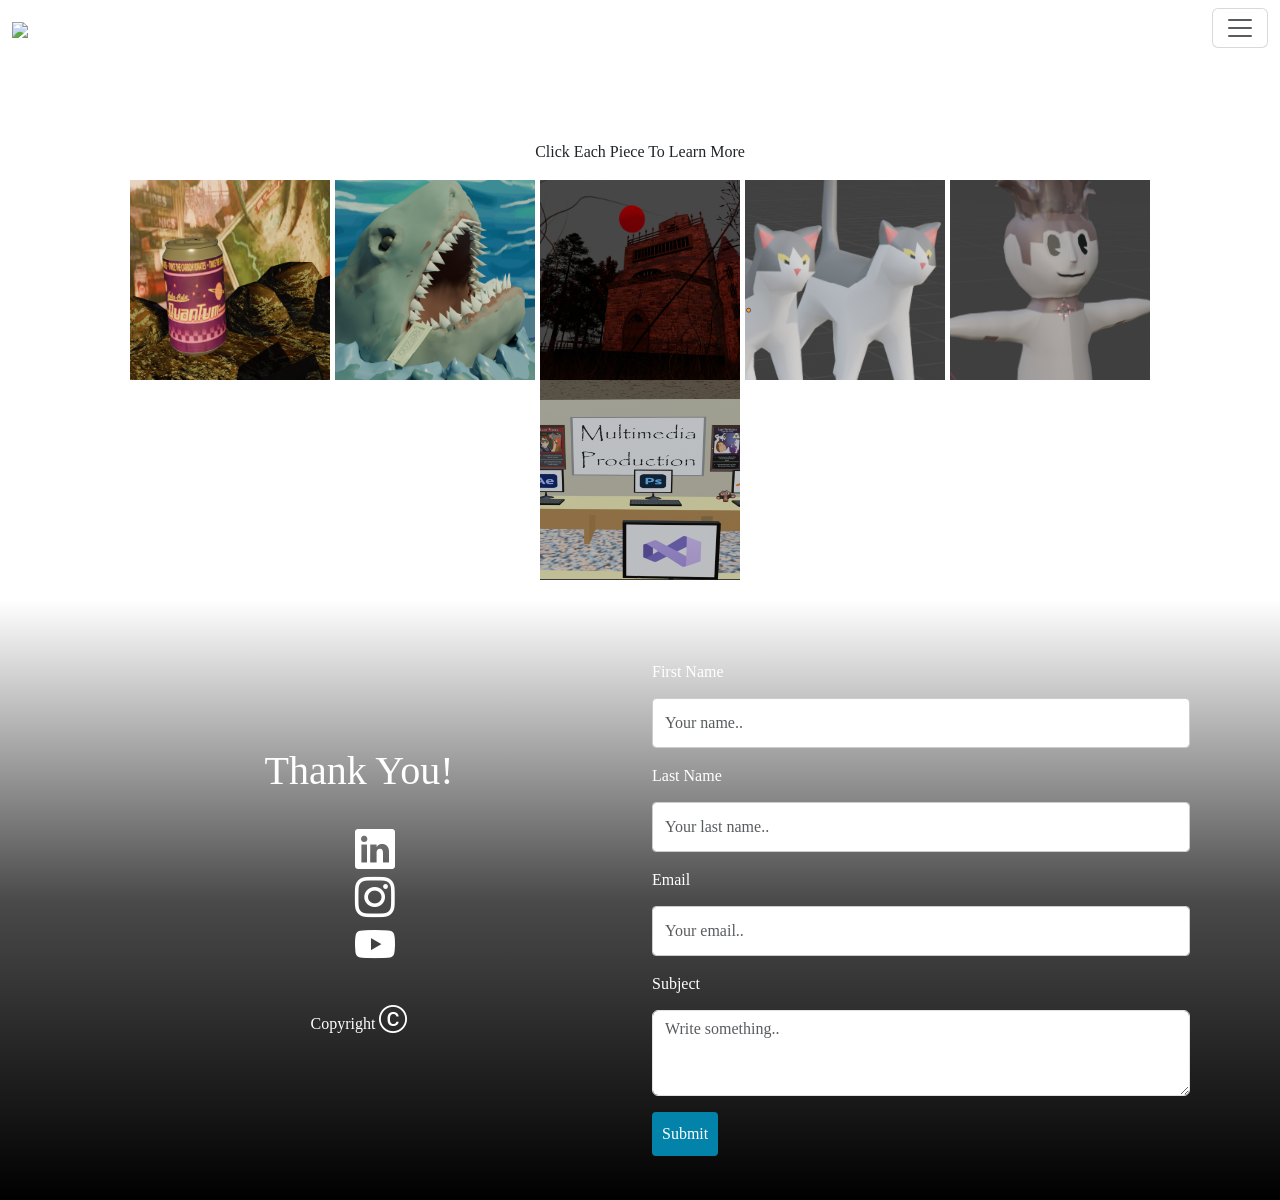
==== ForrestPortfolio/3d.html @ e5077824 "Add files via upload" ====
<!doctype html>
<html lang="en">
  <head>
    <meta charset="UTF-8" />
    <meta name="viewport" content="width=device-width, initial-scale=1.0" />
    <title>3D Models</title>
    <link
      rel="shortcut icon"
      type="image/png"
      href="WebsiteImages/Homepage/Favicon.png"
    />
    <meta name="viewport" content="width=device-width, initial-scale=1" />

    <style>
      .mdlBtn {
        cursor: pointer;
      }
      .mdlBtn:hover {
        border: thick rgb(28, 164, 199) solid;
      }
    </style>

    <link
      href="https://db.onlinewebfonts.com/c/3e9b8901f214bcb84ef81951d4052efe?family=Biome+W01+Wide+Bold"
      rel="stylesheet"
      type="text/css"
    />

    <!-- Latest compiled and minified CSS -->
    <link
      href="https://cdn.jsdelivr.net/npm/bootstrap@5.3.8/dist/css/bootstrap.min.css"
      rel="stylesheet"
    />

    <!-- icons -->
    <link
      rel="stylesheet"
      href="https://cdn.jsdelivr.net/npm/bootstrap-icons@1.13.1/font/bootstrap-icons.min.css"
    />

    <!-- Latest compiled JavaScript -->
    <script src="https://cdn.jsdelivr.net/npm/bootstrap@5.3.8/dist/js/bootstrap.bundle.min.js"></script>

    <link rel="stylesheet" href="style.css" />
  </head>
  <body id="modelPage">
    <!-- Navbar -->
    <nav class="navbar sticky-top transparentNav" id="navbar">
      <div class="container-fluid">
        <a class="navbar-brand" href="index.html"
          ><img src="WebsiteImages/NavShark.png"
        /></a>
        <button
          class="navbar-toggler bg-white"
          type="button"
          data-bs-toggle="collapse"
          data-bs-target="#collapsibleNavbar"
        >
          <span class="navbar-toggler-icon"></span>
        </button>
        <div class="collapse navbar-collapse" id="collapsibleNavbar">
          <ul class="navbar-nav">
            <li class="nav-item">
              <a class="nav-link" href="about.html">About</a>
            </li>
            <li class="nav-item">
              <a class="nav-link" href="work.html">Work</a>
            </li>
            <li class="nav-item">
              <a class="nav-link" href="future.html">Future</a>
            </li>
          </ul>
        </div>
      </div>
    </nav>
    <!-- End Navbar -->

    <h1 class="text-center text-white">3D Models</h1>

    <div class="container mt-3 text-center" id="models">
      <p>Click Each Piece To Learn More</p>

      <img
        class="mdlBtn"
        src="WebsiteImages/Thumbnails/3DModels/QuantumT.png"
        data-bs-toggle="modal"
        data-bs-target="#quantumModal"
      />

      <img
        class="mdlBtn"
        src="WebsiteImages/Thumbnails/3DModels/MawsT.png"
        data-bs-toggle="modal"
        data-bs-target="#mawsModal"
      />

      <img
        class="mdlBtn"
        src="WebsiteImages/Thumbnails/3DModels/AsylumT.png"
        data-bs-toggle="modal"
        data-bs-target="#asylumModal"
      />

      <img
        class="mdlBtn"
        src="WebsiteImages/Thumbnails/3DModels/SamDeanT.png"
        data-bs-toggle="modal"
        data-bs-target="#samdeanModal"
      />

      <img
        class="mdlBtn"
        src="WebsiteImages/Thumbnails/3DModels/NobylT.png"
        data-bs-toggle="modal"
        data-bs-target="#nobylModal"
      />

      <img
        class="mdlBtn"
        src="WebsiteImages/Thumbnails/3DModels/ClassroomT.png"
        data-bs-toggle="modal"
        data-bs-target="#classroomModal"
      />
    </div>

    <!-- THE MODAL QUANTUM -->
    <div class="modal" id="quantumModal">
      <div class="modal-dialog modal-xl">
        <div class="modal-content">
          <!-- Modal Header -->
          <div class="modal-header">
            <h4 class="modal-title">Nuka Quantum</h4>
            <button
              type="button"
              class="btn-close"
              data-bs-dismiss="modal"
            ></button>
          </div>

          <!-- Modal body -->
          <div class="modal-body">
            <div class="container">
              <div class="row">
                <div class="col-sm-6">
                  <img
                    src="WebsiteImages/Modals/3DModels/Quantum.png"
                    alt="quantum"
                    class="img-fluid"
                  />
                </div>
                <div class="col-sm-6">
                  <p>
                    shark shark shark yep yep yep and i love dinos : D and also
                    bat XD LOLZ 8D
                  </p>
                </div>
              </div>
            </div>
          </div>

          <!-- Modal footer -->
          <div class="modal-footer">
            <button type="button" class="btn btn-info" data-bs-dismiss="modal">
              Close
            </button>
          </div>
        </div>
      </div>
    </div>
    <!-- THE MODAL MAWS -->
    <div class="modal" id="mawsModal">
      <div class="modal-dialog modal-xl">
        <div class="modal-content">
          <!-- Modal Header -->
          <div class="modal-header">
            <h4 class="modal-title">Maws The Shark</h4>
            <button
              type="button"
              class="btn-close"
              data-bs-dismiss="modal"
            ></button>
          </div>

          <!-- Modal body -->
          <div class="modal-body">
            <div class="container">
              <div class="row">
                <div class="col-sm-6">
                  <img
                    src="WebsiteImages/Modals/3DModels/Maws.png"
                    alt="maws"
                    class="img-fluid"
                  />
                </div>
                <div class="col-sm-6">
                  <p class="text-center">
                    Multimedia Production assignment: To create 3 3D Models and
                    stage them. I first came up with the idea because sharks
                    happen to be my favourite animal, and I was introduced to
                    Jaws at a young age, so the idea to do the shark and license
                    plate from the movie was almost immediate when we got our
                    assignment. I fell in love with sculpting in high school and
                    was excited to try it on a computer. The difference from
                    physically sculpting to digitally sculpting was not as
                    drastic as I had thought it would be. Knowing the physical
                    application definitely helped me, but it was still a
                    learning curve. I made Maws out of one single cylinder
                    (minus the teeth and eyes) and sculpted the entire thing. I
                    made the teeth out of individual cones and placed them
                    around the mouth and made the eyes with spheres. Overall, I
                    thoroughly enjoyed learning about the sculpting side of
                    Blender even though it was only a small portion of what
                    Blender has to offer.
                  </p>
                </div>
              </div>
            </div>
          </div>

          <!-- Modal footer -->
          <div class="modal-footer">
            <button type="button" class="btn btn-info" data-bs-dismiss="modal">
              Close
            </button>
          </div>
        </div>
      </div>
    </div>
    <!-- THE MODAL ASYLUM -->
    <div class="modal" id="asylumModal">
      <div class="modal-dialog modal-xl">
        <div class="modal-content">
          <!-- Modal Header -->
          <div class="modal-header">
            <h4 class="modal-title">The Asylum</h4>
            <button
              type="button"
              class="btn-close"
              data-bs-dismiss="modal"
            ></button>
          </div>

          <!-- Modal body -->
          <div class="modal-body">
            <div class="container">
              <div class="row">
                <div class="col-sm-6">
                  <img
                    src="WebsiteImages/Modals/3DModels/Asylum.png"
                    alt="asylum"
                    class="img-fluid"
                  />
                </div>
                <div class="col-sm-6">
                  <p>
                    shark shark shark yep yep yep and i love dinos : D and also
                    bat XD LOLZ 8D
                  </p>
                </div>
              </div>
            </div>
          </div>

          <!-- Modal footer -->
          <div class="modal-footer">
            <button type="button" class="btn btn-info" data-bs-dismiss="modal">
              Close
            </button>
          </div>
        </div>
      </div>
    </div>
    <!-- THE MODAL SAM AND DEAN -->
    <div class="modal" id="samdeanModal">
      <div class="modal-dialog modal-xl">
        <div class="modal-content">
          <!-- Modal Header -->
          <div class="modal-header">
            <h4 class="modal-title">Sam & Dean</h4>
            <button
              type="button"
              class="btn-close"
              data-bs-dismiss="modal"
            ></button>
          </div>

          <!-- Modal body -->
          <div class="modal-body">
            <div class="container">
              <div class="row">
                <div class="col-sm-6">
                  <img
                    src="WebsiteImages/Modals/3DModels/SamDean.png"
                    alt="samdean"
                    class="img-fluid"
                  />
                </div>
                <div class="col-sm-6">
                  <p>
                    shark shark shark yep yep yep and i love dinos : D and also
                    bat XD LOLZ 8D
                  </p>
                </div>
              </div>
            </div>
          </div>

          <!-- Modal footer -->
          <div class="modal-footer">
            <button type="button" class="btn btn-info" data-bs-dismiss="modal">
              Close
            </button>
          </div>
        </div>
      </div>
    </div>
    <!-- THE MODAL NOBYL -->
    <div class="modal" id="nobylModal">
      <div class="modal-dialog modal-xl">
        <div class="modal-content">
          <!-- Modal Header -->
          <div class="modal-header">
            <h4 class="modal-title">Nobyl of Chernobyl</h4>
            <button
              type="button"
              class="btn-close"
              data-bs-dismiss="modal"
            ></button>
          </div>

          <!-- Modal body -->
          <div class="modal-body">
            <div class="container">
              <div class="row">
                <div class="col-sm-6">
                  <img
                    src="WebsiteImages/Modals/3DModels/Nobyl.png"
                    alt="nobyl"
                    class="img-fluid"
                  />
                </div>
                <div class="col-sm-6">
                  <p>
                    shark shark shark yep yep yep and i love dinos : D and also
                    bat XD LOLZ 8D
                  </p>
                </div>
              </div>
            </div>
          </div>

          <!-- Modal footer -->
          <div class="modal-footer">
            <button type="button" class="btn btn-info" data-bs-dismiss="modal">
              Close
            </button>
          </div>
        </div>
      </div>
    </div>
    <!-- THE MODAL CLASSROOM -->
    <div class="modal" id="classroomModal">
      <div class="modal-dialog modal-xl">
        <div class="modal-content">
          <!-- Modal Header -->
          <div class="modal-header">
            <h4 class="modal-title">The Classroom</h4>
            <button
              type="button"
              class="btn-close"
              data-bs-dismiss="modal"
            ></button>
          </div>

          <!-- Modal body -->
          <div class="modal-body">
            <div class="container">
              <div class="row">
                <div class="col-sm-6">
                  <img
                    src="WebsiteImages/Modals/3DModels/Classroom.png"
                    alt="classroom"
                    class="img-fluid"
                  />
                </div>
                <div class="col-sm-6">
                  <p>
                    shark shark shark yep yep yep and i love dinos : D and also
                    bat XD LOLZ 8D
                  </p>
                </div>
              </div>
            </div>
          </div>

          <!-- Modal footer -->
          <div class="modal-footer">
            <button type="button" class="btn btn-info" data-bs-dismiss="modal">
              Close
            </button>
          </div>
        </div>
      </div>
    </div>

    <footer>
      <div class="container" id="Socials">
        <div class="row d-flex align-items-center">
          <div class="col-sm-6 text-center py-5">
            <h1 class="text-white">Thank You!</h1>
            <ul class="py-3 my-3">
              <li>
                <a
                  href="https://www.linkedin.com/in/forrestratchford"
                  target="_blank"
                  ><i class="bi bi-linkedin h1"></i
                ></a>
              </li>
              <li>
                <a href="https://www.instagram.com/xtraxpmedia/" target="_blank"
                  ><i class="bi bi-instagram h1"></i>
                </a>
              </li>
              <li>
                <a href="https://www.youtube.com/@fmxtra-" target="_blank"
                  ><i class="bi bi-youtube h1"></i
                ></a>
              </li>
            </ul>
            <p>Copyright <i id="copyright" class="bi bi-c-circle h3"></i></p>
          </div>
          <div class="col-sm-6 py-4">
            <form action="action_page.php" class="text-white">
              <div class="my-3">
                <label class="form-label" for="fname">First Name</label>
                <input
                  class="form-control"
                  type="text"
                  id="fname"
                  name="firstname"
                  placeholder="Your name.."
                />
              </div>
              <div class="my-3">
                <label class="form-label" for="lname">Last Name</label>
                <input
                  class="form-control"
                  type="text"
                  id="lname"
                  name="lastname"
                  placeholder="Your last name.."
                />
              </div>

              <div class="my-3">
                <label class="form-label" for="email">Email</label>
                <input
                  class="form-control"
                  type="text"
                  id="email"
                  name="lastname"
                  placeholder="Your email.."
                />
              </div>

              <div class="my-3">
                <label class="form-label" for="subject">Subject</label>
                <textarea
                  class="form-control"
                  id="subject"
                  name="subject"
                  placeholder="Write something.."
                  rows="3"
                ></textarea>
              </div>
              <input type="submit" value="Submit" />
            </form>
          </div>
        </div>
      </div>
    </footer>

    <script src="script.js"></script>
  </body>
</html>
---- ForrestPortfolio/style.css ----
/* Style inputs with type="text", select elements and textareas */
input[type="text"],
select,
textarea {
  padding: 12px; /* Some padding */
  border: 1px solid #ccc; /* Gray border */
  border-radius: 4px; /* Rounded borders */
  box-sizing: border-box; /* Make sure that padding and width stays in place */
  margin-top: 6px; /* Add a top margin */
  margin-bottom: 10px; /* Bottom margin */
  resize: vertical; /* Allow the user to vertically resize the textarea (not horizontally) */
}

/* Style the submit button with a specific background color etc */
input[type="submit"] {
  background-color: #0483aa;
  color: white;
  padding: 10px 10px;
  border: none;
  border-radius: 4px;
  cursor: pointer;
}

/* When moving the mouse over the submit button, add a darker green color */
input[type="submit"]:hover {
  background-color: #0483aa;
}

/* Add a background color and some padding around the form */
.container {
  border-radius: 5px;
  padding: 20px;
}

.navbar-nav {
  font-family: "Biome W01 Wide Bold";
  text-align: end;
}

nav {
  transition: background-color 1.5s ease;
}

.solidNav {
  background-color: black;
  color: white;
}

.transparentNav {
  background-color: rgba(255, 255, 255, 0);
  color: rgb(255, 255, 255);
}

.transparentNav .nav-link {
  color: white;
}
.solidNav .nav-link {
  color: white;
}

body {
  background-image: url("Video/WebAnimation_1.gif");
  background-size: cover;
  background-attachment: fixed;
  background-position: center left;
}
#futurePage {
  background-image: url("Video/WebAnimation_2.gif");
  background-size: cover;
  background-attachment: fixed;
  background-position: center left;
}
#workPage {
  background-image: url("Video/Water_1.gif");
  background-size: cover;
  background-attachment: fixed;
  background-position: center left;
}
#animationPage {
  background-image: url("Video/Water_1.gif");
  background-size: cover;
  background-attachment: fixed;
  background-position: center left;
}
#gdPage {
  background-image: url("Video/Water_1.gif");
  background-size: cover;
  background-attachment: fixed;
  background-position: center left;
}
#modelPage {
  background-image: url("Video/Water_1.gif");
  background-size: cover;
  background-attachment: fixed;
  background-position: center left;
}

h1 {
  font-family: "Biome W01 Wide Bold";
}

h3 {
  font-family: "Biome W01 Wide Bold";
}

h5 {
  font-family: "Biome W01 Wide Bold";
}

p {
  font-family: "Biome W01 Wide Bold";
  font-size: 1rem;
}

#Intro {
  background-color: rgba(255, 255, 255, 0.5);
}

#Info {
  background-color: rgba(255, 255, 255, 0.5);
}

#graphicstuff {
  background-color: rgba(255, 255, 255, 0.5);
}

#animations {
  background-color: rgba(255, 255, 255, 0.5);
}

#models {
  background-color: rgba(255, 255, 255, 0.5);
}

#chonkyTimes {
  background-color: rgba(100, 99, 99, 0.249);
}

#chonkyTimes a {
  color: rgb(255, 255, 255);
  text-decoration: none;
}
#chonkyTimes a:hover {
  text-decoration: underline;
  color: rgb(66, 211, 255);
}

#future {
  background-color: rgba(255, 255, 255, 0.5);
}

#futuregame {
  background-color: rgba(255, 255, 255, 0.5);
}

.modal {
  font-family: "Biome W01 Wide Bold";
}

#whitelogo {
  background-color: black;
  color: white;
}

footer {
  align-items: center;
  font-family: "Biome W01 Wide Bold";
  color: rgb(0, 0, 0);
  background-image: linear-gradient(
    to top,
    rgb(0, 0, 0),
    rgba(0, 0, 0, 0.71),
    rgba(0, 0, 0, 0)
  );
}

footer h1 {
  color: rgb(0, 0, 0);
}

footer ul {
  list-style-type: none;
}

i {
  color: rgb(255, 255, 255) !important;
}

footer p {
  color: white;
}

.carousel-control-prev-icon {
  background-image: url("data:image/svg+xml,%3csvg xmlns='http://www.w3.org/2000/svg' viewBox='0 0 16 16' fill='%23000'%3e%3cpath d='M11.354 1.646a.5.5 0 0 1 0 .708L5.707 8l5.647 5.646a.5.5 0 0 1-.708.708l-6-6a.5.5 0 0 1 0-.708l6-6a.5.5 0 0 1 .708 0'/%3e%3c/svg%3e");
}

.carousel-control-next-icon {
  background-image: url("data:image/svg+xml,%3csvg xmlns='http://www.w3.org/2000/svg' viewBox='0 0 16 16' fill='%23000'%3e%3cpath d='M4.646 1.646a.5.5 0 0 1 .708 0l6 6a.5.5 0 0 1 0 .708l-6 6a.5.5 0 0 1-.708-.708L10.293 8 4.646 2.354a.5.5 0 0 1 0-.708'/%3e%3c/svg%3e");
}
/* iframe stuff */

/* Extra small devices (phones, 600px and down) */
@media only screen and (max-width: 600px) {
  iframe {
    width: 100px;
    height: 100px;
  }
}
/* Small devices (portrait tablets and large phones, 600px and up) */
@media only screen and (min-width: 600px) {
  iframe {
    width: 200px;
    height: 200px;
  }
}
/* Extra small devices (phones, 600px and down) */
@media only screen and (max-width: 600px) {
  iframe {
    width: 300px;
    height: 300px;
  }
}

/* Large devices (laptops/desktops, 992px and up) */
@media only screen and (min-width: 992px) {
  iframe {
    width: 250px;
    height: 250px;
  }
}

/* Extra large devices (large laptops and desktops, 1200px and up) */
@media only screen and (min-width: 1200px) {
  iframe {
    width: 500px;
    height: 500px;
  }
}
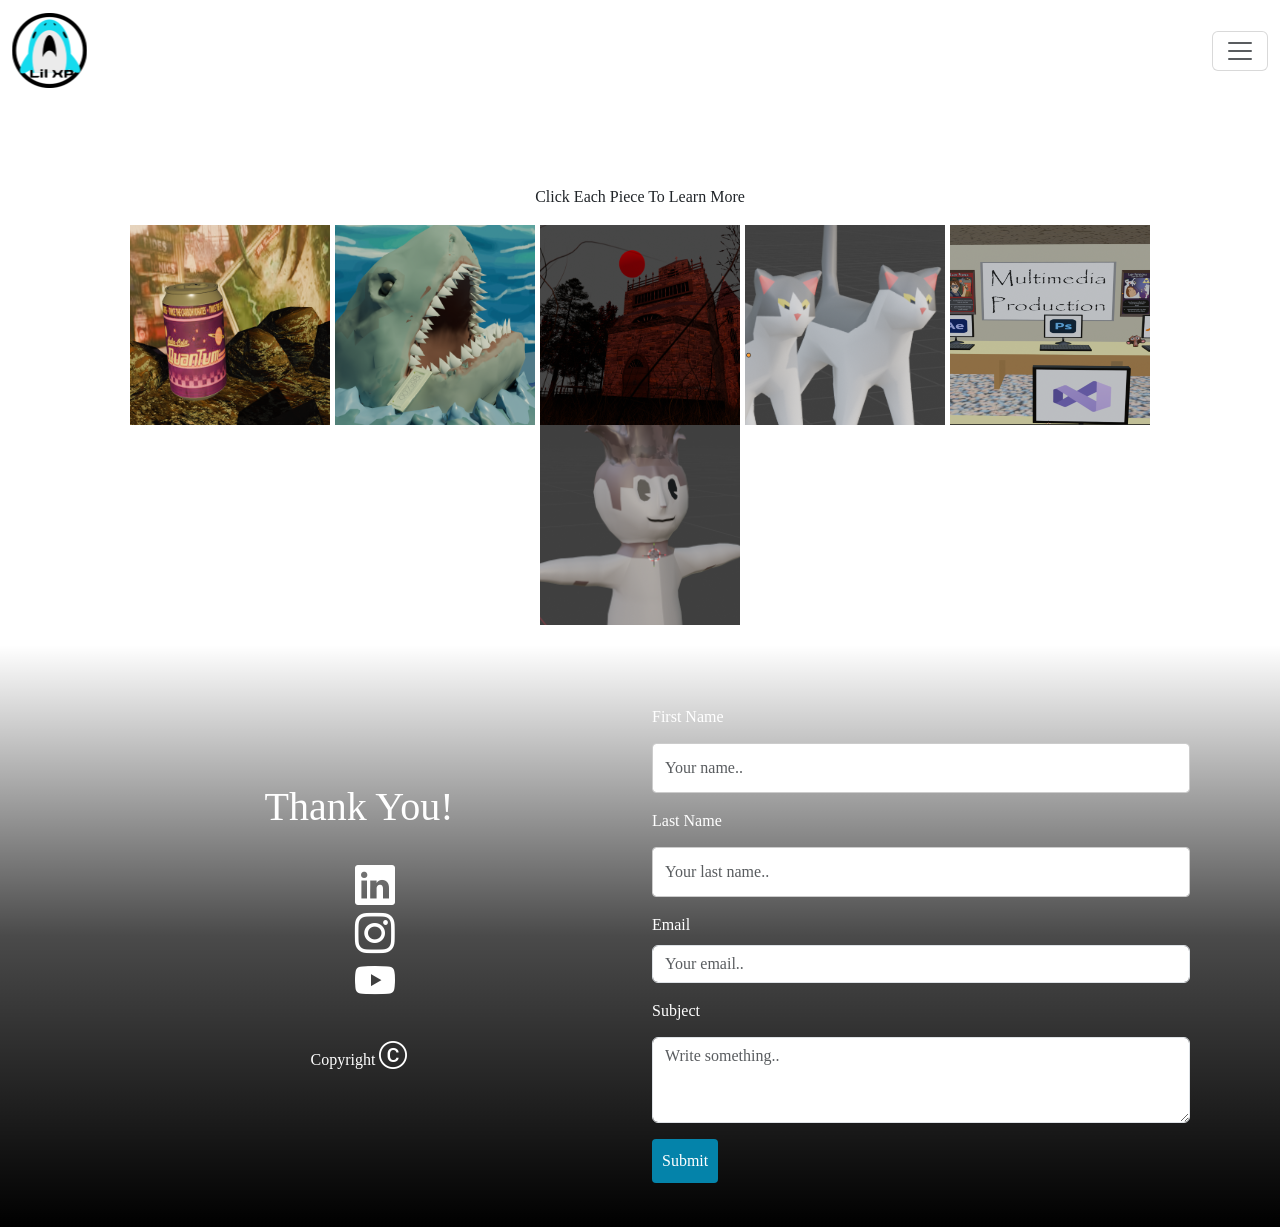
==== commit beb906b2: "Add files via upload" ====
--- a/ForrestPortfolio/3d.html
+++ b/ForrestPortfolio/3d.html
@@ -48,7 +48,7 @@
     <nav class="navbar sticky-top transparentNav" id="navbar">
       <div class="container-fluid">
         <a class="navbar-brand" href="index.html"
-          ><img src="WebsiteImages/NavShark.png"
+          ><img src="WebsiteImages/LinkPhotos/NavShark.png"
         /></a>
         <button
           class="navbar-toggler bg-white"
@@ -107,19 +107,17 @@
         data-bs-toggle="modal"
         data-bs-target="#samdeanModal"
       />
-
+      <img
+        class="mdlBtn"
+        src="WebsiteImages/Thumbnails/3DModels/ClassroomT.png"
+        data-bs-toggle="modal"
+        data-bs-target="#classroomModal"
+      />
       <img
         class="mdlBtn"
         src="WebsiteImages/Thumbnails/3DModels/NobylT.png"
         data-bs-toggle="modal"
         data-bs-target="#nobylModal"
-      />
-
-      <img
-        class="mdlBtn"
-        src="WebsiteImages/Thumbnails/3DModels/ClassroomT.png"
-        data-bs-toggle="modal"
-        data-bs-target="#classroomModal"
       />
     </div>
 
@@ -150,8 +148,16 @@
                 </div>
                 <div class="col-sm-6">
                   <p>
-                    shark shark shark yep yep yep and i love dinos : D and also
-                    bat XD LOLZ 8D
+                    While attending Multimedia Production, one of our first
+                    assignments in Modeling and Animation was to make a 3D pop
+                    can.
+                    <br />
+                    <br />
+                    The wrap design was our choice and being a huge fan of the
+                    Fallout games, I chose my favourite Nuka Cola, Quantum! It
+                    has nothing to do with the fact that it's blue! I then
+                    played with isospheres to make the rocks and found the
+                    mothman photo to use as the backdrop.
                   </p>
                 </div>
               </div>
@@ -193,24 +199,28 @@
                   />
                 </div>
                 <div class="col-sm-6">
-                  <p class="text-center">
+                  <p class="text-center" id="mawsp">
                     Multimedia Production assignment: To create 3 3D Models and
-                    stage them. I first came up with the idea because sharks
-                    happen to be my favourite animal, and I was introduced to
-                    Jaws at a young age, so the idea to do the shark and license
-                    plate from the movie was almost immediate when we got our
-                    assignment. I fell in love with sculpting in high school and
-                    was excited to try it on a computer. The difference from
-                    physically sculpting to digitally sculpting was not as
-                    drastic as I had thought it would be. Knowing the physical
-                    application definitely helped me, but it was still a
-                    learning curve. I made Maws out of one single cylinder
-                    (minus the teeth and eyes) and sculpted the entire thing. I
-                    made the teeth out of individual cones and placed them
-                    around the mouth and made the eyes with spheres. Overall, I
-                    thoroughly enjoyed learning about the sculpting side of
-                    Blender even though it was only a small portion of what
-                    Blender has to offer.
+                    stage them.
+                    <br /><br />
+                    I first came up with the idea because sharks happen to be my
+                    favourite animal, and I was introduced to Jaws at a young
+                    age, so the idea to do the shark and license plate from the
+                    movie was almost immediate when we got our assignment.
+                    <br /><br />
+                    I fell in love with sculpting in high school and was excited
+                    to try it on a computer. The difference from physically
+                    sculpting to digitally sculpting was not as drastic as I had
+                    thought it would be. Knowing the physical application
+                    definitely helped me, but it was still a learning curve. I
+                    made Maws out of one single cylinder (minus the teeth and
+                    eyes) and sculpted the entire thing. I made the teeth out of
+                    individual cones and placed them around the mouth and made
+                    the eyes with spheres.
+                    <br /><br />
+                    Overall, I thoroughly enjoyed learning about the sculpting
+                    side of Blender even though it was only a small portion of
+                    what Blender has to offer.
                   </p>
                 </div>
               </div>
@@ -253,8 +263,26 @@
                 </div>
                 <div class="col-sm-6">
                   <p>
-                    shark shark shark yep yep yep and i love dinos : D and also
-                    bat XD LOLZ 8D
+                    While attending Multimedia Production, one of our Modeling
+                    and Animation assignments was to create a 3D environment. We
+                    were able to choose from a haunted house, a cozy cabin, and
+                    a scifi building!
+                    <br />
+                    <br />
+                    I had gotten the approval first and chose to do a haunted
+                    asylum! This was definitely one of my favorite assignments
+                    and I had a lot of fun doing it! I learned so much when
+                    tackling this project: array modifier for my fence, particle
+                    grass, and procedurial textures being a few.
+                    <br />
+                    <br />
+                    The main challenge I had when working on this project was
+                    when I tried to render. I found out pretty quickly that
+                    particle grass and trees definitely weighed heavily on the
+                    rendering process. It was absolutely a learning curve and I
+                    loved every minute of it, even the challenges! I was also
+                    very proud of the outcome and will be making this into a
+                    level and completing the inside of the asylum!
                   </p>
                 </div>
               </div>
@@ -297,8 +325,73 @@
                 </div>
                 <div class="col-sm-6">
                   <p>
-                    shark shark shark yep yep yep and i love dinos : D and also
-                    bat XD LOLZ 8D
+                    Meet The Boys, Sam and Dean! Two of the cutest supporters for Multimedia Production! They make sure they make their opinions known to their mother, one of the MMP instructors! Sam and Dean were modeled for The Classroom project!
+                    <br/>
+                    <br/>
+                     Throughout the program we all got to know them fairly well as our instructor told us stories or showed us cute photos for daily dopamine doses throughout our time in the program. I decided to model them and have them be the animations for The Classroom project. They drift out of Lady Nefeloma's card when interacted with while music plays and then they drift back in once clicked a second time.
+                     <br/>
+                     <br/>
+                     Sam and Dean are one of my favourite creations while attending Multimedia Production. Getting to see the photos in our course outline or hearing the stories definitely helped me through some of the more stressful times throughout MMP!
+                  </p>
+                </div>
+              </div>
+            </div>
+          </div>
+
+          <!-- Modal footer -->
+          <div class="modal-footer">
+            <button type="button" class="btn btn-info" data-bs-dismiss="modal">
+              Close
+            </button>
+          </div>
+        </div>
+      </div>
+    </div>
+    <!-- THE MODAL CLASSROOM -->
+    <div class="modal" id="classroomModal">
+      <div class="modal-dialog modal-xl">
+        <div class="modal-content">
+          <!-- Modal Header -->
+          <div class="modal-header">
+            <h4 class="modal-title">The Classroom</h4>
+            <button
+              type="button"
+              class="btn-close"
+              data-bs-dismiss="modal"
+            ></button>
+          </div>
+
+          <!-- Modal body -->
+          <div class="modal-body">
+            <div class="container">
+              <div class="row">
+                <div class="col-sm-6">
+                  <img
+                    src="WebsiteImages/Modals/3DModels/Classroom.png"
+                    alt="classroom"
+                    class="img-fluid"
+                  />
+                </div>
+                <div class="col-sm-6">
+                  <p>
+                    While attending Multimedia Production, one of our final
+                    projects was to create an interactive website with 3D models
+                    made in Blender. This project went across multiple courses
+                    and was definitely a learning experience, combining both
+                    coding and 3D modeling!
+                    <br />
+                    <br />
+                    For this assignment I chose to do one of the classrooms we
+                    spent the majority of our time in while attending MMP.
+                    Having interactables and an animation within the environment
+                    was also required so I chose to bring the attention to a
+                    few things:
+                    <ul>
+                      <li>The Trading Cards I did to reflect the instructors of MMP and when clicked posters will pop up beside the cards</li>
+                      <li>Adobe, Canva, Blender, and VS code being displayed on the monitors and their respective crash screens being displayed when clicked</li>
+                      <li>The Papyrus whiteboard that when clicked shows Ryan Gosling saying, "No More Papyrus"</li>
+                      <li>The animation was for Lady Nefeloma's card. When clicked, her cats Sam and Dean come out of her card with music and go back in.</li>
+                    </ul>
                   </p>
                 </div>
               </div>
@@ -341,52 +434,17 @@
                 </div>
                 <div class="col-sm-6">
                   <p>
-                    shark shark shark yep yep yep and i love dinos : D and also
-                    bat XD LOLZ 8D
-                  </p>
-                </div>
-              </div>
-            </div>
-          </div>
-
-          <!-- Modal footer -->
-          <div class="modal-footer">
-            <button type="button" class="btn btn-info" data-bs-dismiss="modal">
-              Close
-            </button>
-          </div>
-        </div>
-      </div>
-    </div>
-    <!-- THE MODAL CLASSROOM -->
-    <div class="modal" id="classroomModal">
-      <div class="modal-dialog modal-xl">
-        <div class="modal-content">
-          <!-- Modal Header -->
-          <div class="modal-header">
-            <h4 class="modal-title">The Classroom</h4>
-            <button
-              type="button"
-              class="btn-close"
-              data-bs-dismiss="modal"
-            ></button>
-          </div>
-
-          <!-- Modal body -->
-          <div class="modal-body">
-            <div class="container">
-              <div class="row">
-                <div class="col-sm-6">
-                  <img
-                    src="WebsiteImages/Modals/3DModels/Classroom.png"
-                    alt="classroom"
-                    class="img-fluid"
-                  />
-                </div>
-                <div class="col-sm-6">
-                  <p>
-                    shark shark shark yep yep yep and i love dinos : D and also
-                    bat XD LOLZ 8D
+                    This is my character Nobyl of Chernobyl! Inspired by the
+                    mushroom discovered in Chernobyl that was absorbing the
+                    radiation. I made a bit of a twist on his mushroom head and
+                    the inspiration for that was from the zombies in The Last of
+                    Us.
+                    <br />
+                    <br />
+                    While attending Multimedia Production our final assignment
+                    in 3D Modeling was to create a 3D character and then create
+                    an animation inside Blender. This is the 3D model version of
+                    Nobyl!
                   </p>
                 </div>
               </div>
@@ -430,51 +488,42 @@
             <p>Copyright <i id="copyright" class="bi bi-c-circle h3"></i></p>
           </div>
           <div class="col-sm-6 py-4">
-            <form action="action_page.php" class="text-white">
-              <div class="my-3">
-                <label class="form-label" for="fname">First Name</label>
-                <input
-                  class="form-control"
-                  type="text"
-                  id="fname"
-                  name="firstname"
-                  placeholder="Your name.."
-                />
-              </div>
-              <div class="my-3">
-                <label class="form-label" for="lname">Last Name</label>
-                <input
-                  class="form-control"
-                  type="text"
-                  id="lname"
-                  name="lastname"
-                  placeholder="Your last name.."
-                />
-              </div>
-
-              <div class="my-3">
-                <label class="form-label" for="email">Email</label>
-                <input
-                  class="form-control"
-                  type="text"
-                  id="email"
-                  name="lastname"
-                  placeholder="Your email.."
-                />
-              </div>
-
-              <div class="my-3">
-                <label class="form-label" for="subject">Subject</label>
-                <textarea
-                  class="form-control"
-                  id="subject"
-                  name="subject"
-                  placeholder="Write something.."
-                  rows="3"
-                ></textarea>
-              </div>
-              <input type="submit" value="Submit" />
-            </form>
+            <form id="contactform" class="text-white needs-validation" novalidate method="post"
+                        action="email.php">
+                        <div class="my-3">
+                            <label class="form-label" for="fname">First Name</label>
+                            <input class="form-control" type="text" id="fname" name="fname" placeholder="Your name.."
+                                required />
+                            <div class="valid-feedback">Valid.</div>
+                            <div class="invalid-feedback">
+                                Please enter your first name.
+                            </div>
+                        </div>
+                        <div class="my-3">
+                            <label class="form-label" for="lname">Last Name</label>
+                            <input class="form-control" type="text" id="lname" name="lname"
+                                placeholder="Your last name.." required />
+                            <div class="valid-feedback">Valid.</div>
+                            <div class="invalid-feedback">Please enter your last name.</div>
+                        </div>
+
+                        <div class="my-3">
+                            <label class="form-label" for="email">Email</label>
+                            <input class="form-control" type="email" id="email" name="email" placeholder="Your email.."
+                                required />
+                            <div class="valid-feedback">Valid.</div>
+                            <div class="invalid-feedback">Please enter a valid email.</div>
+                        </div>
+
+                        <div class="my-3">
+                            <label class="form-label" for="subject">Subject</label>
+                            <textarea class="form-control" id="subject" name="subject" placeholder="Write something.."
+                                rows="3" required></textarea>
+                            <div class="valid-feedback">Valid.</div>
+                            <div class="invalid-feedback">Please fill in a request.</div>
+                        </div>
+                        <input type="submit" value="Submit" />
+                    </form>
           </div>
         </div>
       </div>
--- a/ForrestPortfolio/style.css
+++ b/ForrestPortfolio/style.css
@@ -111,6 +111,10 @@
   font-family: "Biome W01 Wide Bold";
   font-size: 1rem;
 }
+#mawsp {
+  font-family: "Biome W01 Wide Bold";
+  font-size: 0.9rem;
+}
 
 #Intro {
   background-color: rgba(255, 255, 255, 0.5);
